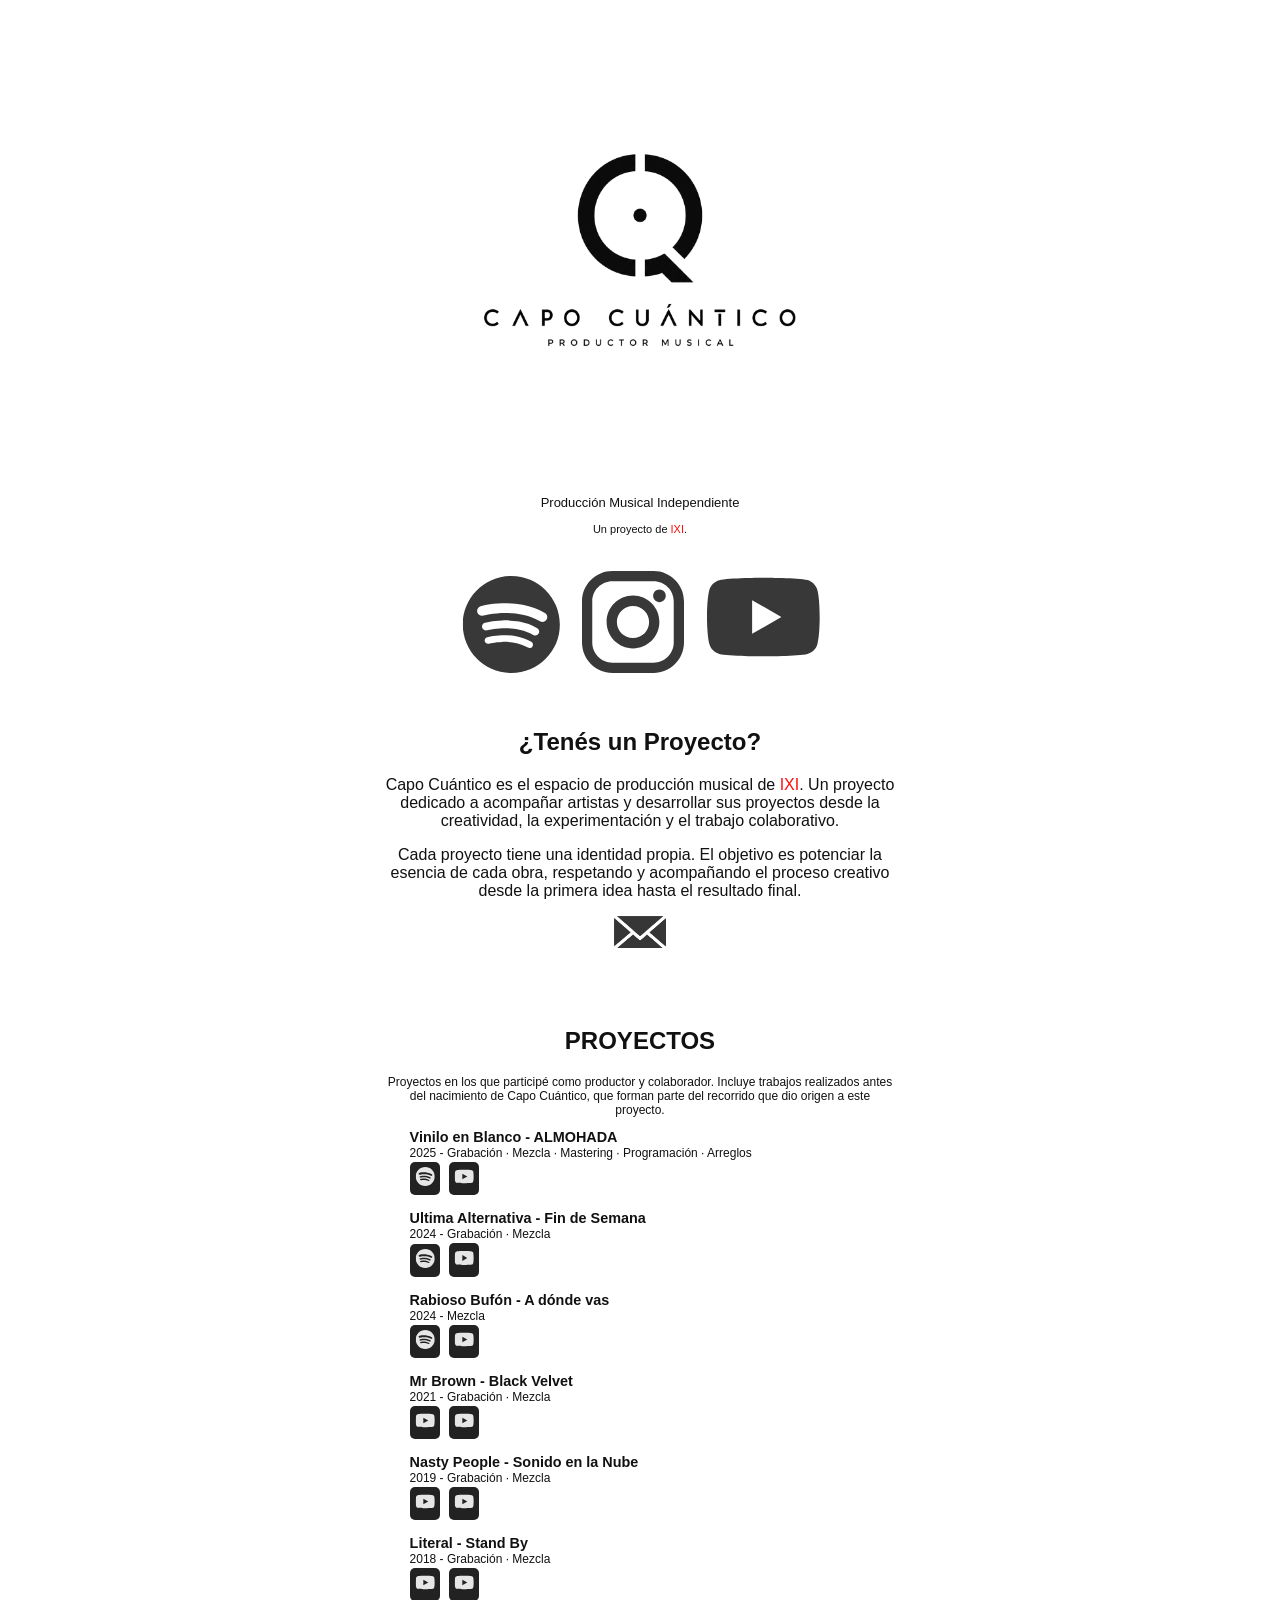
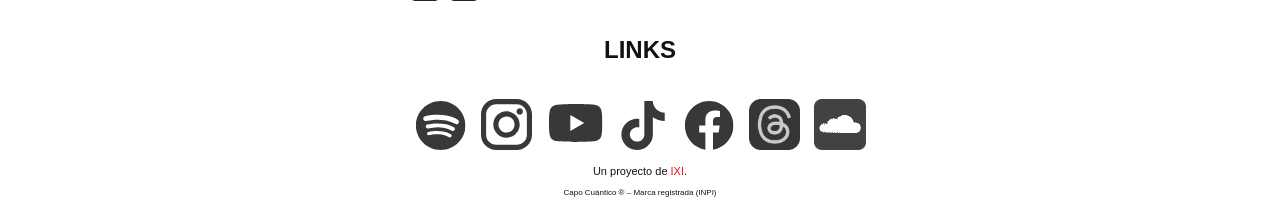
==== index.html @ d244fb0c "Actualizar index.html" ====
<!DOCTYPE html>
<html lang="es">
<head>
  <meta name="description" content="Sitio oficial de Capo Cuántico, Producción Musical Independiente.">
  <link rel="icon" type="image/png" href="favicon.png">
  <meta charset="UTF-8">
  <meta name="viewport" content="width=device-width, initial-scale=1.0">
  <title>Capo Cuántico - Producción Musical - IXI</title>
  <meta name="keywords" content="ixi, ixi barreiro, ixi b, capo cuantico, producción musical, villa regina, ixi, barreiro, artista, vinilo en blanco, musica, vinilo, blanco, banda, música, rock, pop, canciones, oficial, argentina, indierock">
  <meta name="author" content="IXI">
<link rel="stylesheet" href="style.css">
</head>

<body>

<h1><img src="logo.png" alt="Capo Cuántico" width="80%"></h1>

<p style="font-size: 13px;">Producción Musical Independiente</p>
<p style="font-size: 11px;">Un proyecto de <a href="https://ixi.com.ar" class="l" style="color: rgb(253, 13, 13);">IXI</a>.</p>


<a href="https://open.spotify.com/artist/5doXKNecFEUVI3tVZ3wdLP" target="_blank"><img src="spotilogo.svg" alt="Spotify de IXI" width="20%" style="margin-right:16px;filter: invert(85%);"></a>   
<a href="https://instagram.com/ixi.ahora" target="_blank"><img src="iglogo.svg" alt="Instagram de IXI" width="20%" style="margin-right:15px;filter: invert(85%);"></a>    
<a href="https://m.youtube.com/@ixiahora" target="_blank"><img src="ytlogo.svg" alt="Youtube de IXI" width="23%" style="margin-top:15px;filter: invert(85%);"></a>


<h2 style="margin-top:10%">¿Tenés un Proyecto?</h2>
<p>Capo Cuántico es el espacio de producción musical de <a href="https://ixi.com.ar" class="l" style="color: rgb(253, 13, 13);">IXI</a>. 
Un proyecto dedicado a acompañar artistas y desarrollar sus proyectos desde la creatividad, la experimentación y el trabajo colaborativo.</p> 
<p>Cada proyecto tiene una identidad propia.
El objetivo es potenciar la esencia de cada obra, respetando y acompañando el proceso creativo desde la primera idea hasta el resultado final.</p>


<p><a href="mailto:ixi.ruido@gmail.com"><img src="correologo.png" alt="Contacto" width="10%" style="filter: invert(21%);"></a></p>

<h2 style="margin-top:75px; text-align: center">PROYECTOS</h2>

<p style="font-size: 75%;">Proyectos en los que participé como productor y colaborador. Incluye trabajos realizados antes del nacimiento de Capo Cuántico, que forman parte del recorrido que dio origen a este proyecto.</p>

<table><tbody>
    <tr><td colspan="4"> <div class="plataforma"><div class="nombre">Vinilo en Blanco - ALMOHADA</div>
          <div class="link-crudo"><span>2025 - Grabación · Mezcla · Mastering · Programación · Arreglos</span></div> <div class="botones">
            <button onclick="window.open('https://open.spotify.com/intl-es/track/58jrkehIzVocnKTRUu873D','_blank')"><img src="spotilogo.svg" alt="Vinilo en Blanco ALMOHADA" width="20px"></button>
            <button onclick="window.open('https://www.youtube.com/watch?v=1SfgavwSkXc','_blank')"><img src="ytlogo.svg" alt="Vinilo en Blanco ALMOHADA" width="20px"></button></div> </div></td></tr>
        <tr><td colspan="4"><div class="plataforma"><div class="nombre">Ultima Alternativa - Fin de Semana</div>
          <div class="link-crudo"><span>2024 - Grabación · Mezcla</span></div><div class="botones">
            <button onclick="window.open('https://open.spotify.com/intl-es/track/6xW4eRulF5ISCuaBhqESyD','_blank')"><img src="spotilogo.svg" alt="Ultima Alternativa Fin de Semana" width="20px"></button>
            <button onclick="window.open('https://www.youtube.com/watch?v=titxa8L-p-w','_blank')"><img src="ytlogo.svg" alt="Ultima Alternativa Fin de Semana" width="20px"></button></div></div></td></tr>
    <tr><td colspan="4"><div class="plataforma"><div class="nombre">Rabioso Bufón - A dónde vas</div>
          <div class="link-crudo"><span>2024 - Mezcla</span></div><div class="botones">
            <button onclick="window.open('https://www.youtube.com/watch?v=ufNjNciJzHE','_blank')"><img src="spotilogo.svg" alt="Rabioso Bufón A dónde vas" width="20px"></button>
            <button onclick="window.open('https://open.spotify.com/intl-es/track/4o8UL1zap4BBD57lUPBpaF','_blank')"><img src="ytlogo.svg" alt="Rabioso Bufón A dónde vas" width="20px"></button></div></div></td></tr>  
    <tr><td colspan="4"><div class="plataforma"><div class="nombre">Mr Brown - Black Velvet</div>
          <div class="link-crudo"><span>2021 - Grabación · Mezcla</span></div><div class="botones">
            <button onclick="window.open('https://www.youtube.com/watch?v=piuUwUou-n0','_blank')"><img src="ytlogo.svg" alt="Mr Brown Black Velvet" width="20px"></button>
            <button onclick="window.open('https://www.youtube.com/watch?v=livsFRwKECc','_blank')"><img src="ytlogo.svg" alt="Mr Brown Black Velvet" width="20px"></button></div></div></td></tr>      
    <tr><td colspan="4"><div class="plataforma"><div class="nombre">Nasty People - Sonido en la Nube</div>
          <div class="link-crudo"><span>2019 - Grabación · Mezcla</span></div><div class="botones">
            <button onclick="window.open('https://www.youtube.com/watch?v=9ORtaP4U0PE','_blank')"><img src="ytlogo.svg" alt="Nasty People Sonido en la Nube" width="20px"></button>
            <button onclick="window.open('https://www.youtube.com/watch?v=9ORtaP4U0PE','_blank')"><img src="ytlogo.svg" alt="Nasty People Sonido en la Nube" width="20px"></button></div></div></td></tr>
    <tr><td colspan="4"><div class="plataforma"><div class="nombre">Literal - Stand By</div>
          <div class="link-crudo"><span>2018 - Grabación · Mezcla</span></div><div class="botones">
            <button onclick="window.open('https://www.youtube.com/watch?v=20fNZd6Y1y8','_blank')"><img src="ytlogo.svg" alt="Literal Stand By" width="20px"></button>
            <button onclick="window.open('https://www.youtube.com/watch?v=V88PcSaSbTE','_blank')"><img src="ytlogo.svg" alt="Literal Stand By" width="20px"></button></div></div></td></tr>    
</table></tbody>


<h2 style="text-align: center"><a href="/links.html" class="l">LINKS</a></h2>

<a href="https://open.spotify.com/artist/5doXKNecFEUVI3tVZ3wdLP" target="_blank"><img src="spotilogo.svg" alt="Spotify de IXI" width="10%" style="margin-right:11px; filter: invert(85%);"></a>   
<a href="https://instagram.com/ixi.ruido" target="_blank"><img src="iglogo.svg" alt="Instagram de IXI" width="10%" style="margin-right:10px;filter: invert(85%);"></a>    
<a href="https://m.youtube.com/@ixiruido" target="_blank"><img src="ytlogo.svg" alt="Youtube de IXI" width="11%" style="margin-top:10px; margin-right:10px;filter: invert(85%);"></a>
<a href="https://www.tiktok.com/@ixi.ruido" target="_blank"><img src="tiktoklogo.svg" alt="TikTok de IXI" width="10%" style="margin-right:10px;filter: invert(85%);"></a>    
<a href="https://m.facebook.com/61576551660853/" target="_blank"><img src="fblogo.svg" alt="Facebook de IXI" width="10%" style="margin-right:10px;filter: invert(85%);"></a>   
<a href="https://www.threads.com/@viniloenblanco" target="_blank"><img src="threadslogo.PNG" alt="Threads de IXI" width="10%" style="margin-top:15px; margin-right:10px;filter: invert(21%);"></a>
<a href="https://www.soundcloud.com/viniloenblanco" target="_blank"><img src="soundcloudlogo.png" alt="SoundCloud de IXI" width="10%" style="filter: brightness(90%) contrast(500%);"></a>


<div class="footer">
<p style="font-size: 11px;">Un proyecto de <a href="https://ixi.com.ar" class="l" style="color: rgb(253, 13, 13);">IXI</a>.</p>
<p style="font-size: 8px;">Capo Cuántico ® – Marca registrada (INPI)</p></div>


</body>
</html>
---- style.css ----
/* Efecto de fondo respirando */    
    body {margin: 0; height: 100vh;
      background-color: #FFFFFF; /* color inicial */
      animation: respirar 8s infinite alternate;
      color: #111; /* texto visible sobre fondo oscuro */
      font-family: "Segoe UI", sans-serif;
      text-align: center;padding: 2% 30%;}
      @media (max-width: 700px){body {padding: 2% 10%;}}
   @keyframes respirar {
0%   { background-color: #FFFFFF; }
25%  { background-color: #EEF8FF; }
50%  { background-color: #DDF2FF; }
75%  { background-color: #EEF8FF; }
100% { background-color: #FFFFFF; }}

/* Configuración de enlaces */
.l {  color: inherit;          /* mismo color que el texto */
      text-decoration: none;   /* sin subrayado */
      cursor: pointer;         /* NO aparece la manito */
      pointer-events: auto;    /* mantiene el click activo */}

/* Botones de tabla de proyectos */    
    h1 {margin-bottom: 30px;}
    table {width: 90%; max-width: 800px;
      margin: 0 auto; border-collapse: collapse;}
    td {border: none; padding: 0px; vertical-align: top;}
    .plataforma {text-align: left; margin-bottom: 10px;}
    .plataforma .nombre {font-weight: bold;
      font-size: 0.9rem; margin-bottom: 1px;}
    .plataforma .link-crudo span {font-size: 0.75rem;
      word-break: break-word; display: block; margin-bottom: 2px;}
    .plataforma .botones button {padding: 5px 5px; cursor: pointer;
      border: none; border-radius: 5px;
      background-color: #222; color: white;
      font-size: 1rem; transition: background-color 0.3s;
      margin-right: 5px; margin-bottom: 5px;}
    .plataforma .botones button:hover {background-color: #555;}
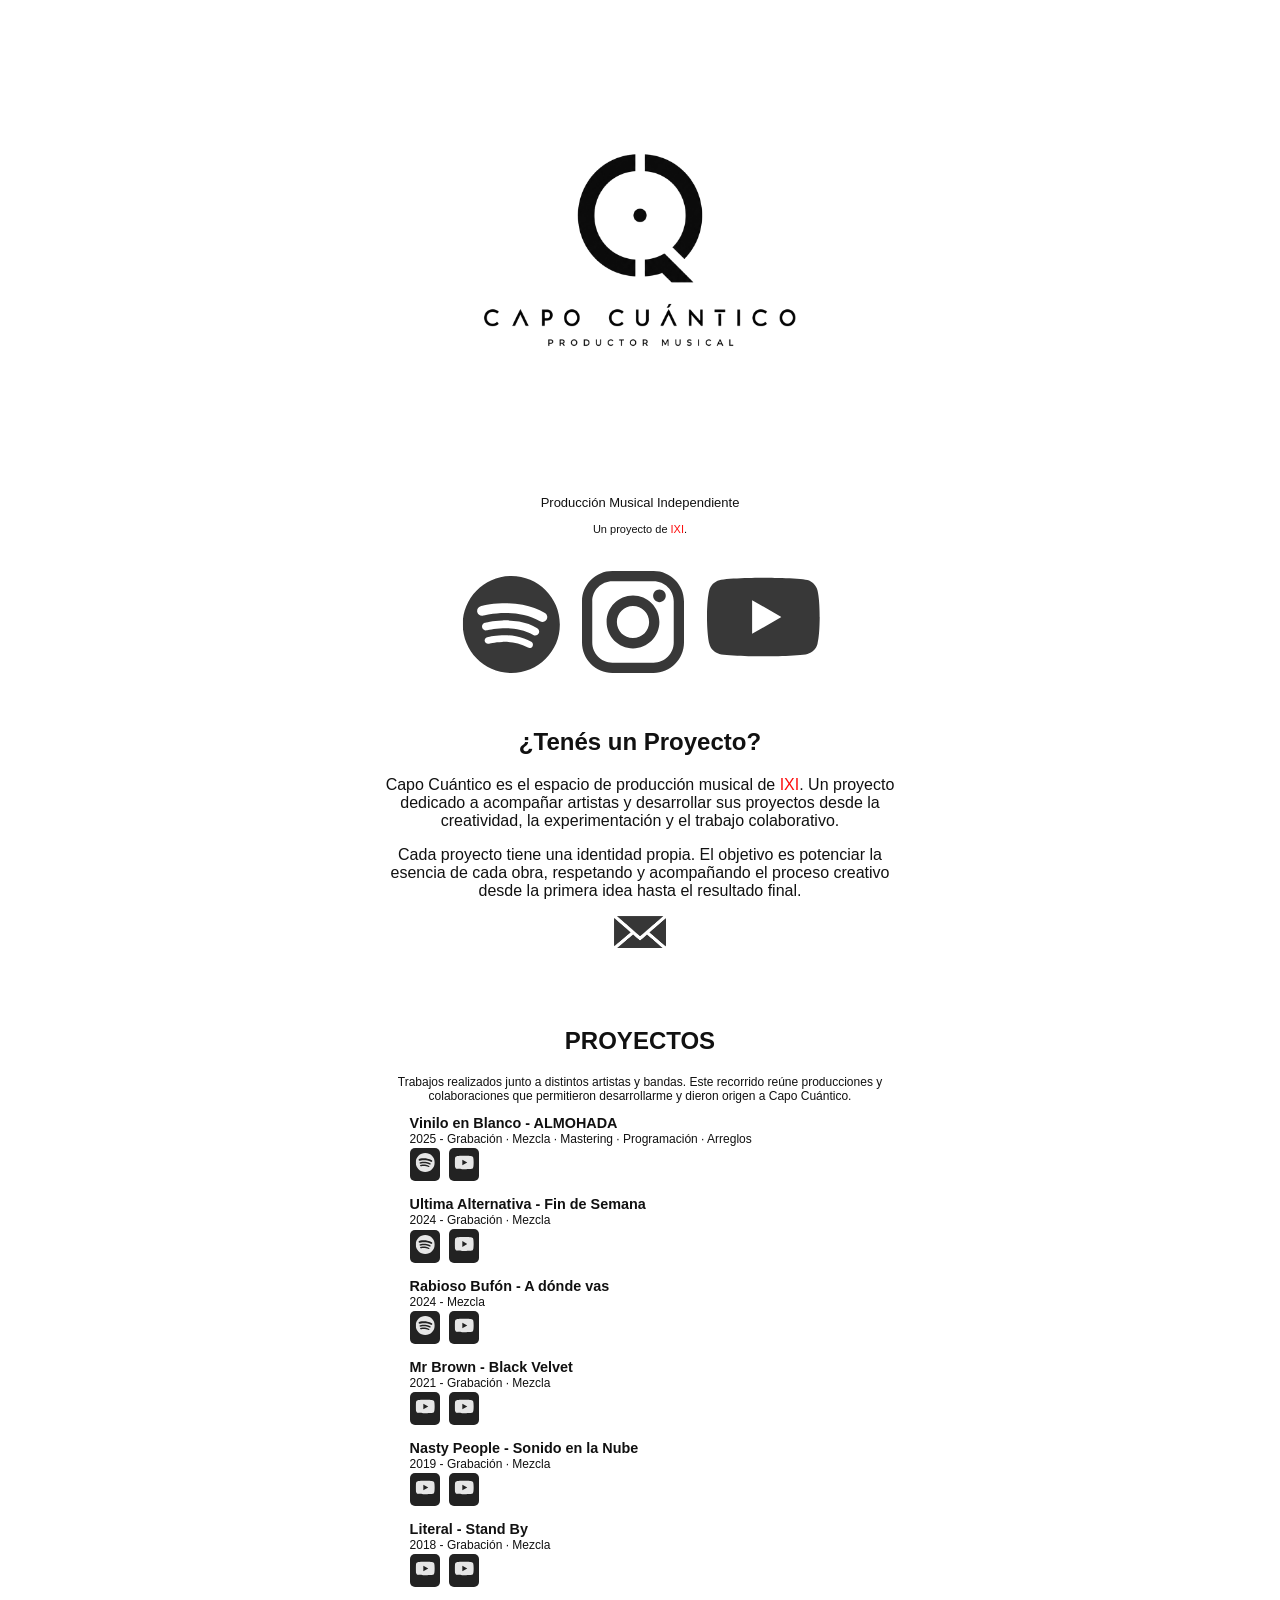
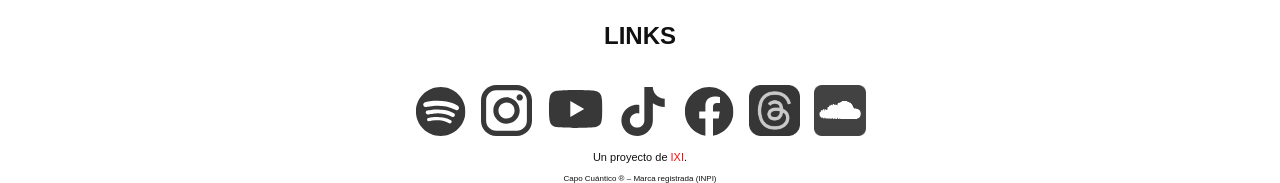
==== commit aa4a2abc: "Actualizar index.html" ====
--- a/index.html
+++ b/index.html
@@ -35,7 +35,7 @@
 
 <h2 style="margin-top:75px; text-align: center">PROYECTOS</h2>
 
-<p style="font-size: 75%;">Proyectos en los que participé como productor y colaborador. Incluye trabajos realizados antes del nacimiento de Capo Cuántico, que forman parte del recorrido que dio origen a este proyecto.</p>
+<p style="font-size: 75%;">Trabajos realizados junto a distintos artistas y bandas. Este recorrido reúne producciones y colaboraciones que permitieron desarrollarme y dieron origen a Capo Cuántico.</p>
 
 <table><tbody>
     <tr><td colspan="4"> <div class="plataforma"><div class="nombre">Vinilo en Blanco - ALMOHADA</div>
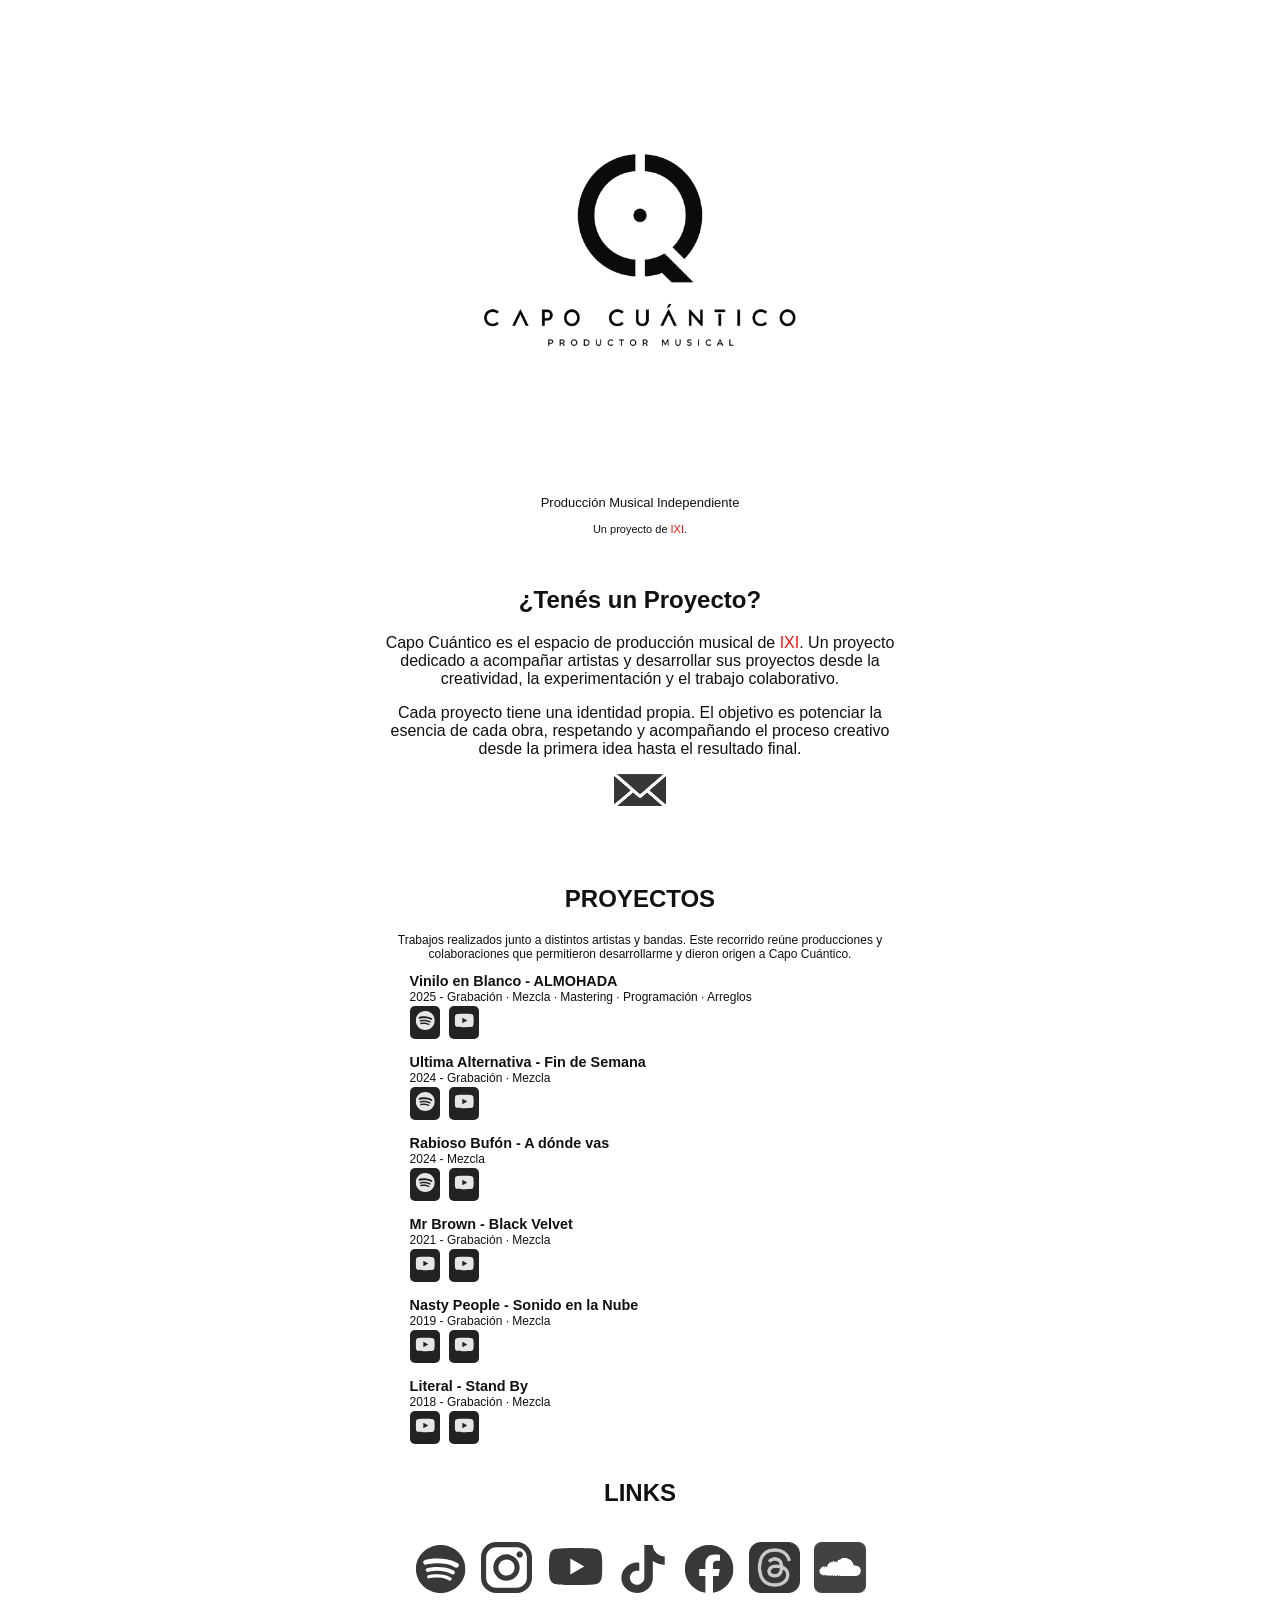
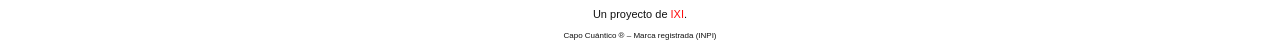
==== commit 605455ed: "Actualizar index.html" ====
--- a/index.html
+++ b/index.html
@@ -5,7 +5,7 @@
   <link rel="icon" type="image/png" href="favicon.png">
   <meta charset="UTF-8">
   <meta name="viewport" content="width=device-width, initial-scale=1.0">
-  <title>Capo Cuántico - Producción Musical - IXI</title>
+  <title>Capo Cuántico - Producción Musical por IXI</title>
   <meta name="keywords" content="ixi, ixi barreiro, ixi b, capo cuantico, producción musical, villa regina, ixi, barreiro, artista, vinilo en blanco, musica, vinilo, blanco, banda, música, rock, pop, canciones, oficial, argentina, indierock">
   <meta name="author" content="IXI">
 <link rel="stylesheet" href="style.css">
@@ -17,12 +17,6 @@
 
 <p style="font-size: 13px;">Producción Musical Independiente</p>
 <p style="font-size: 11px;">Un proyecto de <a href="https://ixi.com.ar" class="l" style="color: rgb(253, 13, 13);">IXI</a>.</p>
-
-
-<a href="https://open.spotify.com/artist/5doXKNecFEUVI3tVZ3wdLP" target="_blank"><img src="spotilogo.svg" alt="Spotify de IXI" width="20%" style="margin-right:16px;filter: invert(85%);"></a>   
-<a href="https://instagram.com/ixi.ahora" target="_blank"><img src="iglogo.svg" alt="Instagram de IXI" width="20%" style="margin-right:15px;filter: invert(85%);"></a>    
-<a href="https://m.youtube.com/@ixiahora" target="_blank"><img src="ytlogo.svg" alt="Youtube de IXI" width="23%" style="margin-top:15px;filter: invert(85%);"></a>
-
 
 <h2 style="margin-top:10%">¿Tenés un Proyecto?</h2>
 <p>Capo Cuántico es el espacio de producción musical de <a href="https://ixi.com.ar" class="l" style="color: rgb(253, 13, 13);">IXI</a>. 
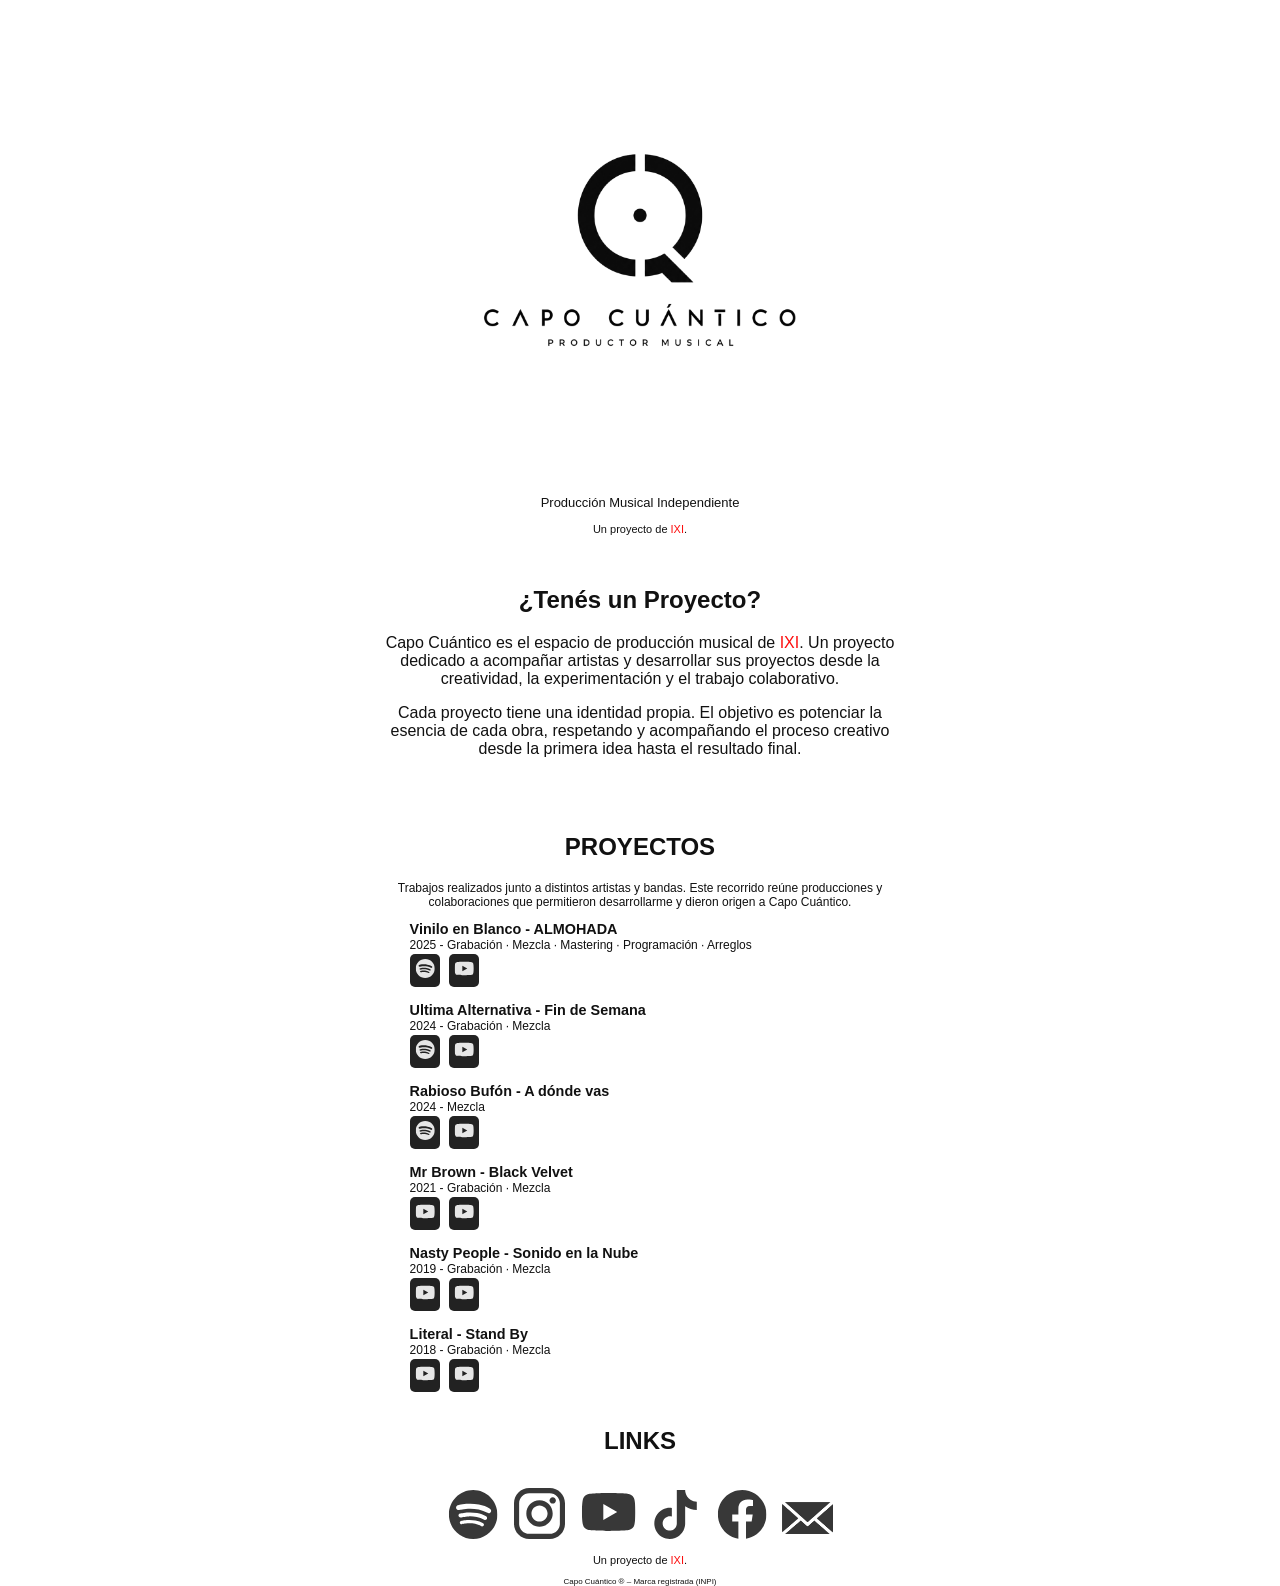
==== commit c4cafbad: "Actualizar index.html" ====
--- a/index.html
+++ b/index.html
@@ -23,9 +23,6 @@
 Un proyecto dedicado a acompañar artistas y desarrollar sus proyectos desde la creatividad, la experimentación y el trabajo colaborativo.</p> 
 <p>Cada proyecto tiene una identidad propia.
 El objetivo es potenciar la esencia de cada obra, respetando y acompañando el proceso creativo desde la primera idea hasta el resultado final.</p>
-
-
-<p><a href="mailto:ixi.ruido@gmail.com"><img src="correologo.png" alt="Contacto" width="10%" style="filter: invert(21%);"></a></p>
 
 <h2 style="margin-top:75px; text-align: center">PROYECTOS</h2>
 
@@ -66,9 +63,7 @@
 <a href="https://m.youtube.com/@ixiruido" target="_blank"><img src="ytlogo.svg" alt="Youtube de IXI" width="11%" style="margin-top:10px; margin-right:10px;filter: invert(85%);"></a>
 <a href="https://www.tiktok.com/@ixi.ruido" target="_blank"><img src="tiktoklogo.svg" alt="TikTok de IXI" width="10%" style="margin-right:10px;filter: invert(85%);"></a>    
 <a href="https://m.facebook.com/61576551660853/" target="_blank"><img src="fblogo.svg" alt="Facebook de IXI" width="10%" style="margin-right:10px;filter: invert(85%);"></a>   
-<a href="https://www.threads.com/@viniloenblanco" target="_blank"><img src="threadslogo.PNG" alt="Threads de IXI" width="10%" style="margin-top:15px; margin-right:10px;filter: invert(21%);"></a>
-<a href="https://www.soundcloud.com/viniloenblanco" target="_blank"><img src="soundcloudlogo.png" alt="SoundCloud de IXI" width="10%" style="filter: brightness(90%) contrast(500%);"></a>
-
+<a href="mailto:ixi.ruido@gmail.com"><img src="correologo.png" alt="Contacto" width="10%" style="filter: invert(21%); margin-bottom:5px;"></a>
 
 <div class="footer">
 <p style="font-size: 11px;">Un proyecto de <a href="https://ixi.com.ar" class="l" style="color: rgb(253, 13, 13);">IXI</a>.</p>
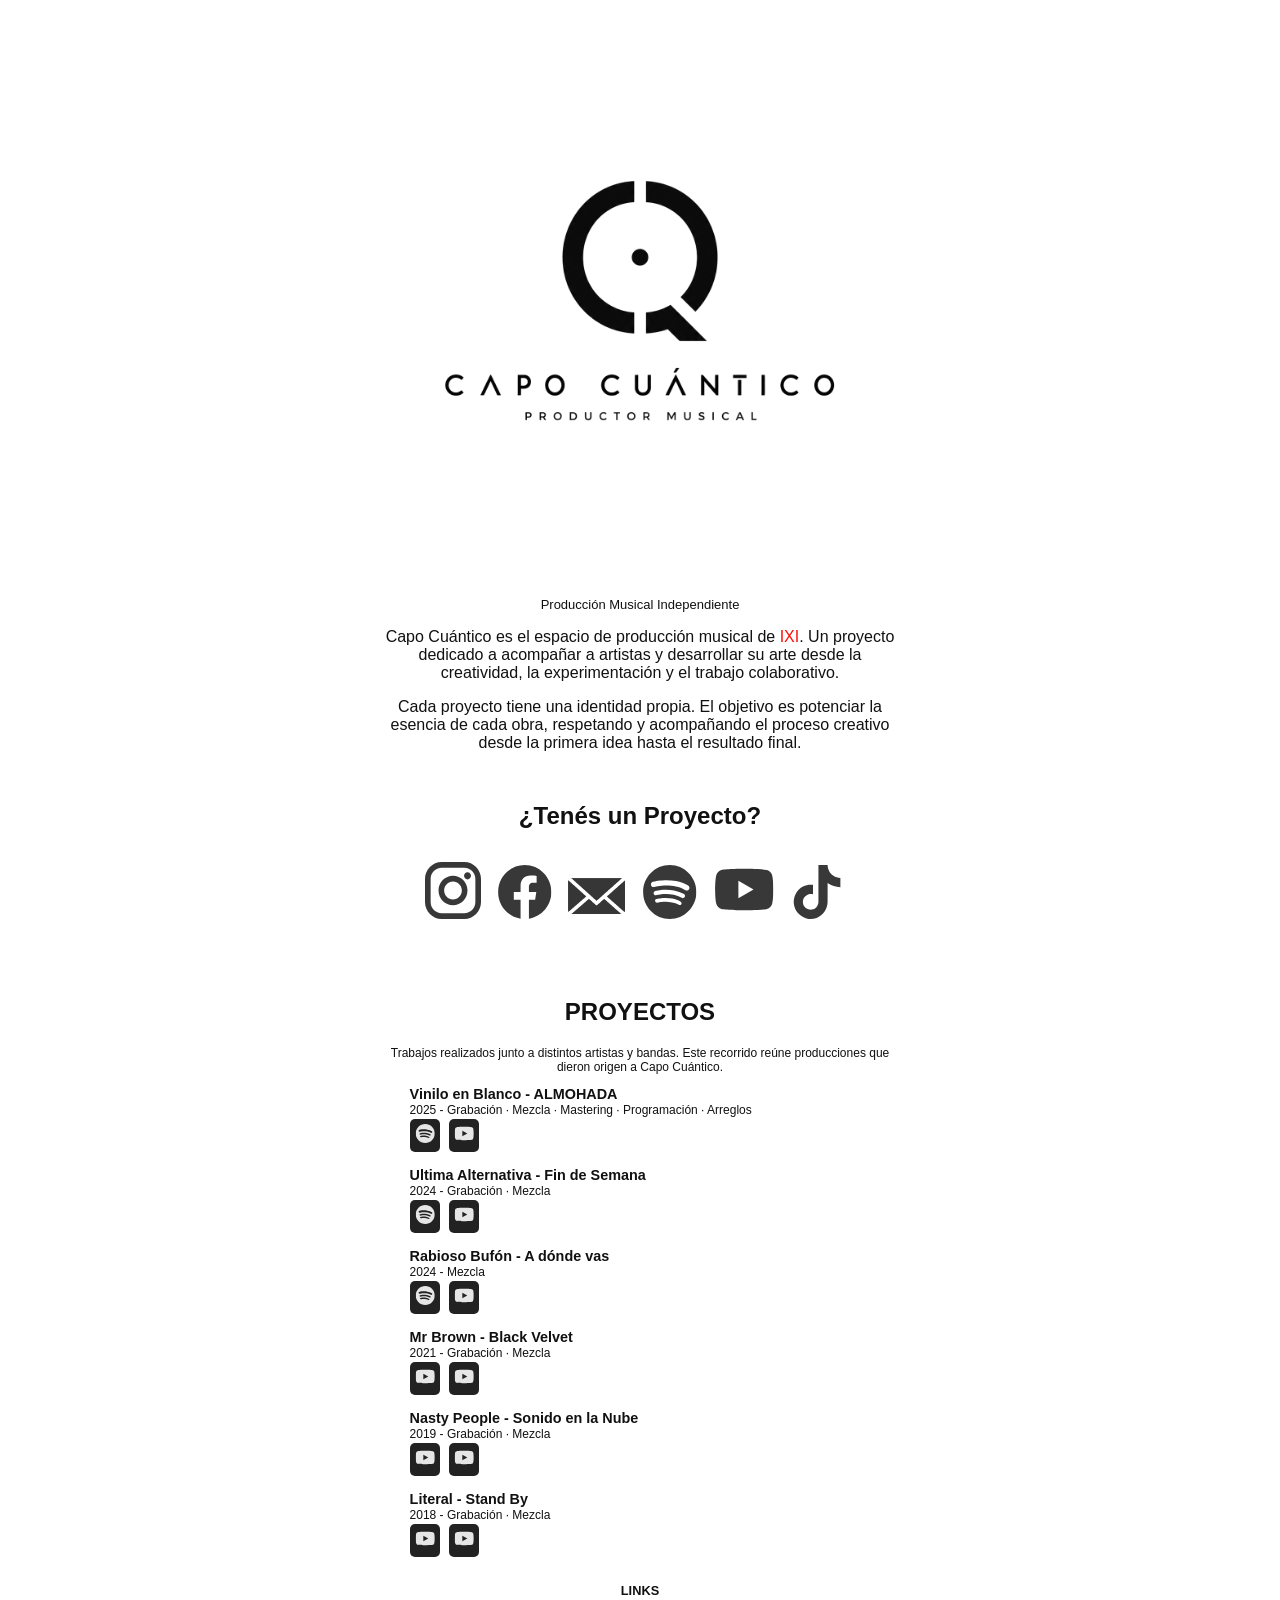
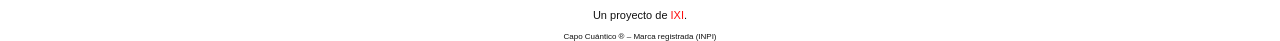
==== commit 5e4bef28: "Add files via upload" ====
--- a/index.html
+++ b/index.html
@@ -12,21 +12,31 @@
 </head>
 
 <body>
+<!-- Títutlo -->
+<h1><img src="logo.png" alt="Capo Cuántico" width="100%"></h1>
+<p style="font-size: 13px;">Producción Musical Independiente</p>
 
-<h1><img src="logo.png" alt="Capo Cuántico" width="80%"></h1>
+<!-- Resumen -->
+<p>Capo Cuántico es el espacio de producción musical de <a href="https://ixi.com.ar" class="l" style="color: rgb(253, 13, 13);">IXI</a>. 
+Un proyecto dedicado a acompañar a artistas y desarrollar su arte desde la creatividad,
+la experimentación y el trabajo colaborativo.</p> 
+<p>Cada proyecto tiene una identidad propia. El objetivo es potenciar la esencia de cada obra,
+respetando y acompañando el proceso creativo desde la primera idea hasta el resultado final.</p>
 
-<p style="font-size: 13px;">Producción Musical Independiente</p>
-<p style="font-size: 11px;">Un proyecto de <a href="https://ixi.com.ar" class="l" style="color: rgb(253, 13, 13);">IXI</a>.</p>
+<h2 style="margin-top:50px">¿Tenés un Proyecto?</h2>
 
-<h2 style="margin-top:10%">¿Tenés un Proyecto?</h2>
-<p>Capo Cuántico es el espacio de producción musical de <a href="https://ixi.com.ar" class="l" style="color: rgb(253, 13, 13);">IXI</a>. 
-Un proyecto dedicado a acompañar artistas y desarrollar sus proyectos desde la creatividad, la experimentación y el trabajo colaborativo.</p> 
-<p>Cada proyecto tiene una identidad propia.
-El objetivo es potenciar la esencia de cada obra, respetando y acompañando el proceso creativo desde la primera idea hasta el resultado final.</p>
+<!-- Contenedor de redes -->
+<a href="https://www.instagram.com/ixi.real/" target="_blank"><img src="iglogo.svg" alt="Instagram de IXI" width="11%" style="margin-right:10px;filter: invert(85%);"></a>    
+<a href="https://www.facebook.com/ixi.bb/" target="_blank"><img src="fblogo.svg" alt="Facebook de IXI" width="11%" style="margin-right:10px;filter: invert(85%);"></a>   
+<a href="mailto:ixi@ixi.com.ar"><img src="correologo.png" alt="Contacto" width="11%" style="filter: invert(21%); margin-bottom:5px; margin-left:2px"></a>
+<a href="https://open.spotify.com/artist/5doXKNecFEUVI3tVZ3wdLP" target="_blank"><img src="spotilogo.svg" alt="Spotify de IXI" width="11%" style="margin-right:11px; filter: invert(85%); margin-left:12px"></a>   
+<a href="https://www.youtube.com/@ixi-real" target="_blank"><img src="ytlogo.svg" alt="Youtube de IXI" width="12%" style="margin-top:10px; margin-right:10px;filter: invert(85%);"></a>
+<a href="https://www.tiktok.com/@ixi.ruido" target="_blank"><img src="tiktoklogo.svg" alt="TikTok de IXI" width="11%" style="margin-right:10px;filter: invert(85%);"></a>    
 
+<!-- Proyectos -->
 <h2 style="margin-top:75px; text-align: center">PROYECTOS</h2>
-
-<p style="font-size: 75%;">Trabajos realizados junto a distintos artistas y bandas. Este recorrido reúne producciones y colaboraciones que permitieron desarrollarme y dieron origen a Capo Cuántico.</p>
+<p style="font-size: 75%;">Trabajos realizados junto a distintos artistas y bandas. Este
+recorrido reúne producciones que dieron origen a Capo Cuántico.</p>
 
 <table><tbody>
     <tr><td colspan="4"> <div class="plataforma"><div class="nombre">Vinilo en Blanco - ALMOHADA</div>
@@ -39,8 +49,8 @@
             <button onclick="window.open('https://www.youtube.com/watch?v=titxa8L-p-w','_blank')"><img src="ytlogo.svg" alt="Ultima Alternativa Fin de Semana" width="20px"></button></div></div></td></tr>
     <tr><td colspan="4"><div class="plataforma"><div class="nombre">Rabioso Bufón - A dónde vas</div>
           <div class="link-crudo"><span>2024 - Mezcla</span></div><div class="botones">
-            <button onclick="window.open('https://www.youtube.com/watch?v=ufNjNciJzHE','_blank')"><img src="spotilogo.svg" alt="Rabioso Bufón A dónde vas" width="20px"></button>
-            <button onclick="window.open('https://open.spotify.com/intl-es/track/4o8UL1zap4BBD57lUPBpaF','_blank')"><img src="ytlogo.svg" alt="Rabioso Bufón A dónde vas" width="20px"></button></div></div></td></tr>  
+            <button onclick="window.open('https://open.spotify.com/intl-es/track/4o8UL1zap4BBD57lUPBpaF','_blank')"><img src="spotilogo.svg" alt="Rabioso Bufón A dónde vas" width="20px"></button>
+            <button onclick="window.open('https://www.youtube.com/watch?v=ufNjNciJzHE','_blank')"><img src="ytlogo.svg" alt="Rabioso Bufón A dónde vas" width="20px"></button></div></div></td></tr>  
     <tr><td colspan="4"><div class="plataforma"><div class="nombre">Mr Brown - Black Velvet</div>
           <div class="link-crudo"><span>2021 - Grabación · Mezcla</span></div><div class="botones">
             <button onclick="window.open('https://www.youtube.com/watch?v=piuUwUou-n0','_blank')"><img src="ytlogo.svg" alt="Mr Brown Black Velvet" width="20px"></button>
@@ -56,19 +66,12 @@
 </table></tbody>
 
 
-<h2 style="text-align: center"><a href="/links.html" class="l">LINKS</a></h2>
+<h2 style="text-align: center; font-size: 0.8rem;"><a href="/links.html" class="l">LINKS</a></h2>
 
-<a href="https://open.spotify.com/artist/5doXKNecFEUVI3tVZ3wdLP" target="_blank"><img src="spotilogo.svg" alt="Spotify de IXI" width="10%" style="margin-right:11px; filter: invert(85%);"></a>   
-<a href="https://instagram.com/ixi.ruido" target="_blank"><img src="iglogo.svg" alt="Instagram de IXI" width="10%" style="margin-right:10px;filter: invert(85%);"></a>    
-<a href="https://m.youtube.com/@ixiruido" target="_blank"><img src="ytlogo.svg" alt="Youtube de IXI" width="11%" style="margin-top:10px; margin-right:10px;filter: invert(85%);"></a>
-<a href="https://www.tiktok.com/@ixi.ruido" target="_blank"><img src="tiktoklogo.svg" alt="TikTok de IXI" width="10%" style="margin-right:10px;filter: invert(85%);"></a>    
-<a href="https://m.facebook.com/61576551660853/" target="_blank"><img src="fblogo.svg" alt="Facebook de IXI" width="10%" style="margin-right:10px;filter: invert(85%);"></a>   
-<a href="mailto:ixi.ruido@gmail.com"><img src="correologo.png" alt="Contacto" width="10%" style="filter: invert(21%); margin-bottom:5px;"></a>
-
+<!-- Pié de página -->
 <div class="footer">
 <p style="font-size: 11px;">Un proyecto de <a href="https://ixi.com.ar" class="l" style="color: rgb(253, 13, 13);">IXI</a>.</p>
 <p style="font-size: 8px;">Capo Cuántico ® – Marca registrada (INPI)</p></div>
 
-
 </body>
 </html>
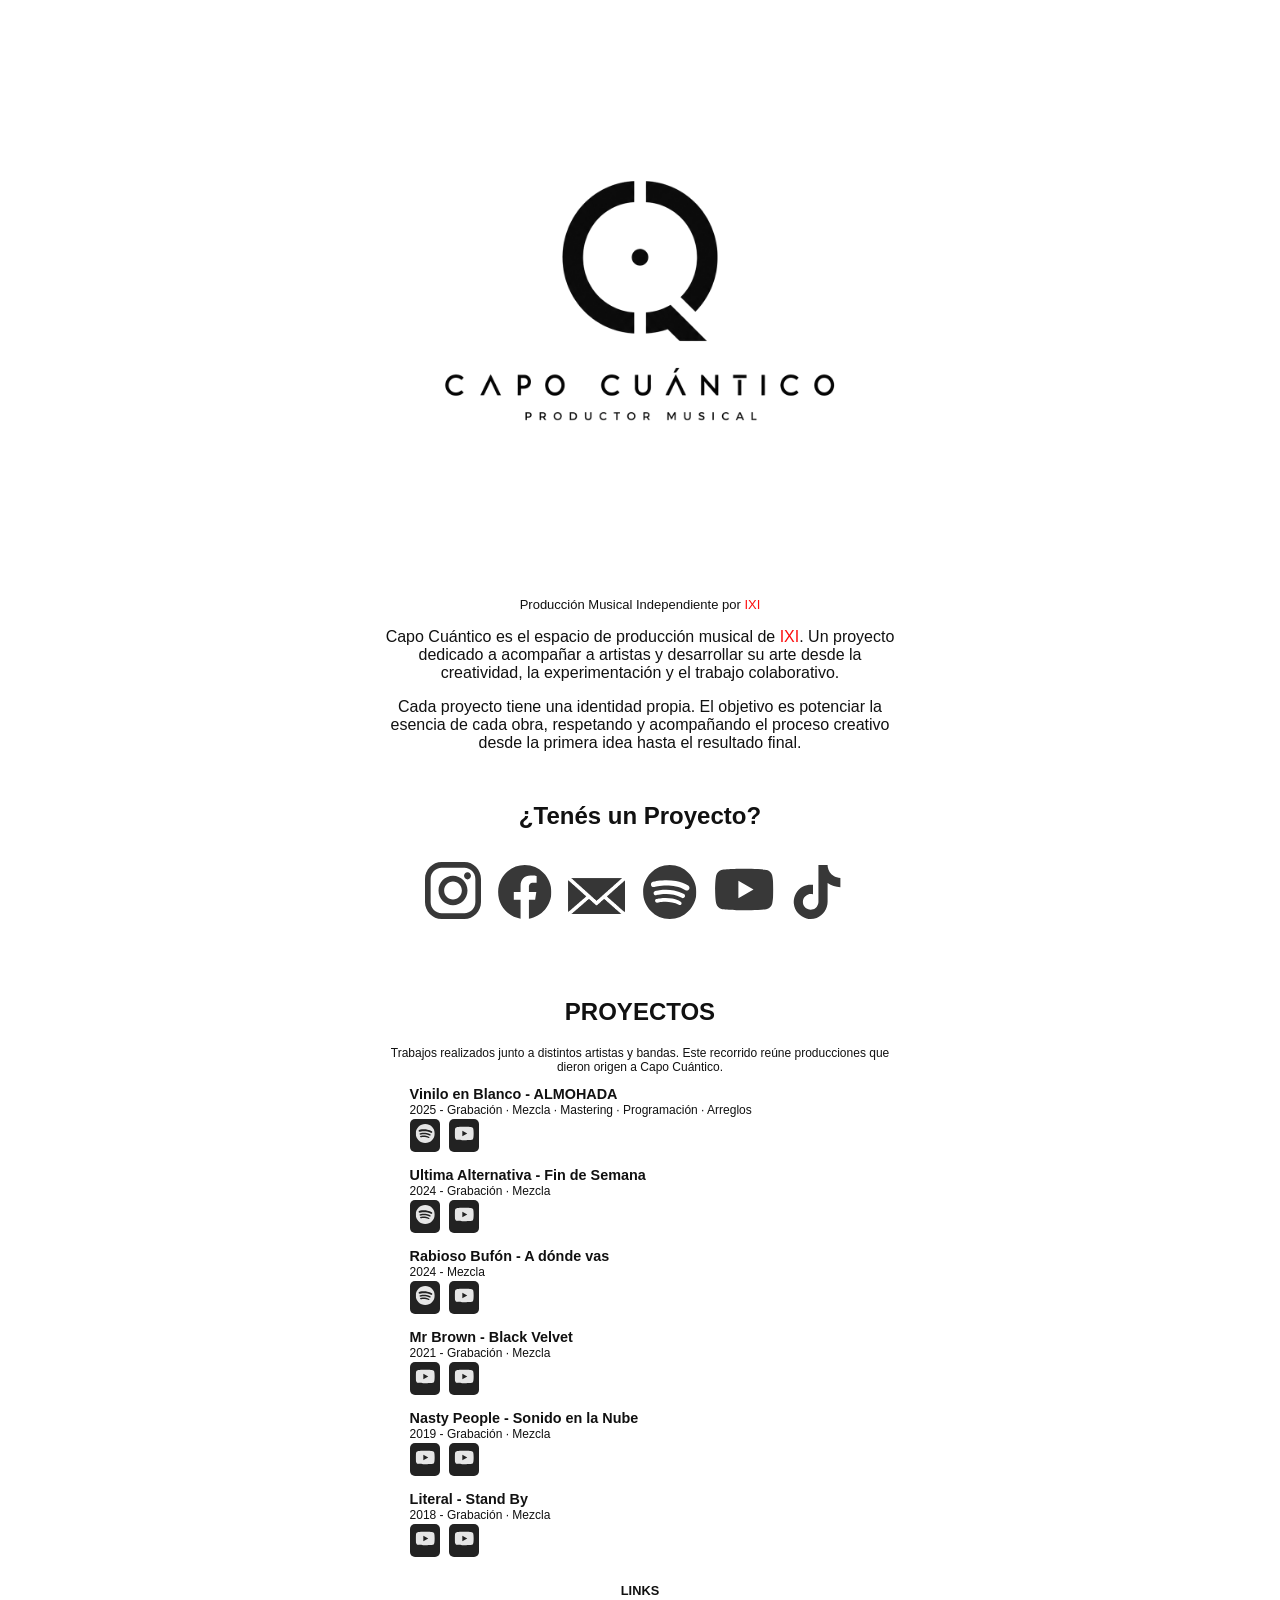
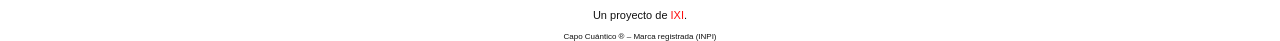
==== commit 2e17a3c2: "Add files via upload" ====
--- a/index.html
+++ b/index.html
@@ -1,20 +1,27 @@
 <!DOCTYPE html>
 <html lang="es">
 <head>
-  <meta name="description" content="Sitio oficial de Capo Cuántico, Producción Musical Independiente.">
+  <meta name="description" content="Sitio oficial de Capo Cuántico, Producción Musical Independiente por IXI.">
   <link rel="icon" type="image/png" href="favicon.png">
   <meta charset="UTF-8">
   <meta name="viewport" content="width=device-width, initial-scale=1.0">
   <title>Capo Cuántico - Producción Musical por IXI</title>
   <meta name="keywords" content="ixi, ixi barreiro, ixi b, capo cuantico, producción musical, villa regina, ixi, barreiro, artista, vinilo en blanco, musica, vinilo, blanco, banda, música, rock, pop, canciones, oficial, argentina, indierock">
   <meta name="author" content="IXI">
+
+<meta property="og:title" content="Capo Cuántico - Producción Musical por IXI">
+<meta property="og:description" content="Sitio oficial de Capo Cuántico, Producción Musical Independiente por IXI.">
+<meta property="og:image" content="https://capocuantico.com.ar/logo.jpg">
+<meta property="og:type" content="website">
+<meta property="og:url" content="https://capocuantico.com.ar/">  
+
 <link rel="stylesheet" href="style.css">
 </head>
 
 <body>
 <!-- Títutlo -->
 <h1><img src="logo.png" alt="Capo Cuántico" width="100%"></h1>
-<p style="font-size: 13px;">Producción Musical Independiente</p>
+<p style="font-size: 13px;">Producción Musical Independiente por <a href="https://ixi.com.ar" class="l" style="color: rgb(253, 13, 13);">IXI</a></p>
 
 <!-- Resumen -->
 <p>Capo Cuántico es el espacio de producción musical de <a href="https://ixi.com.ar" class="l" style="color: rgb(253, 13, 13);">IXI</a>. 
